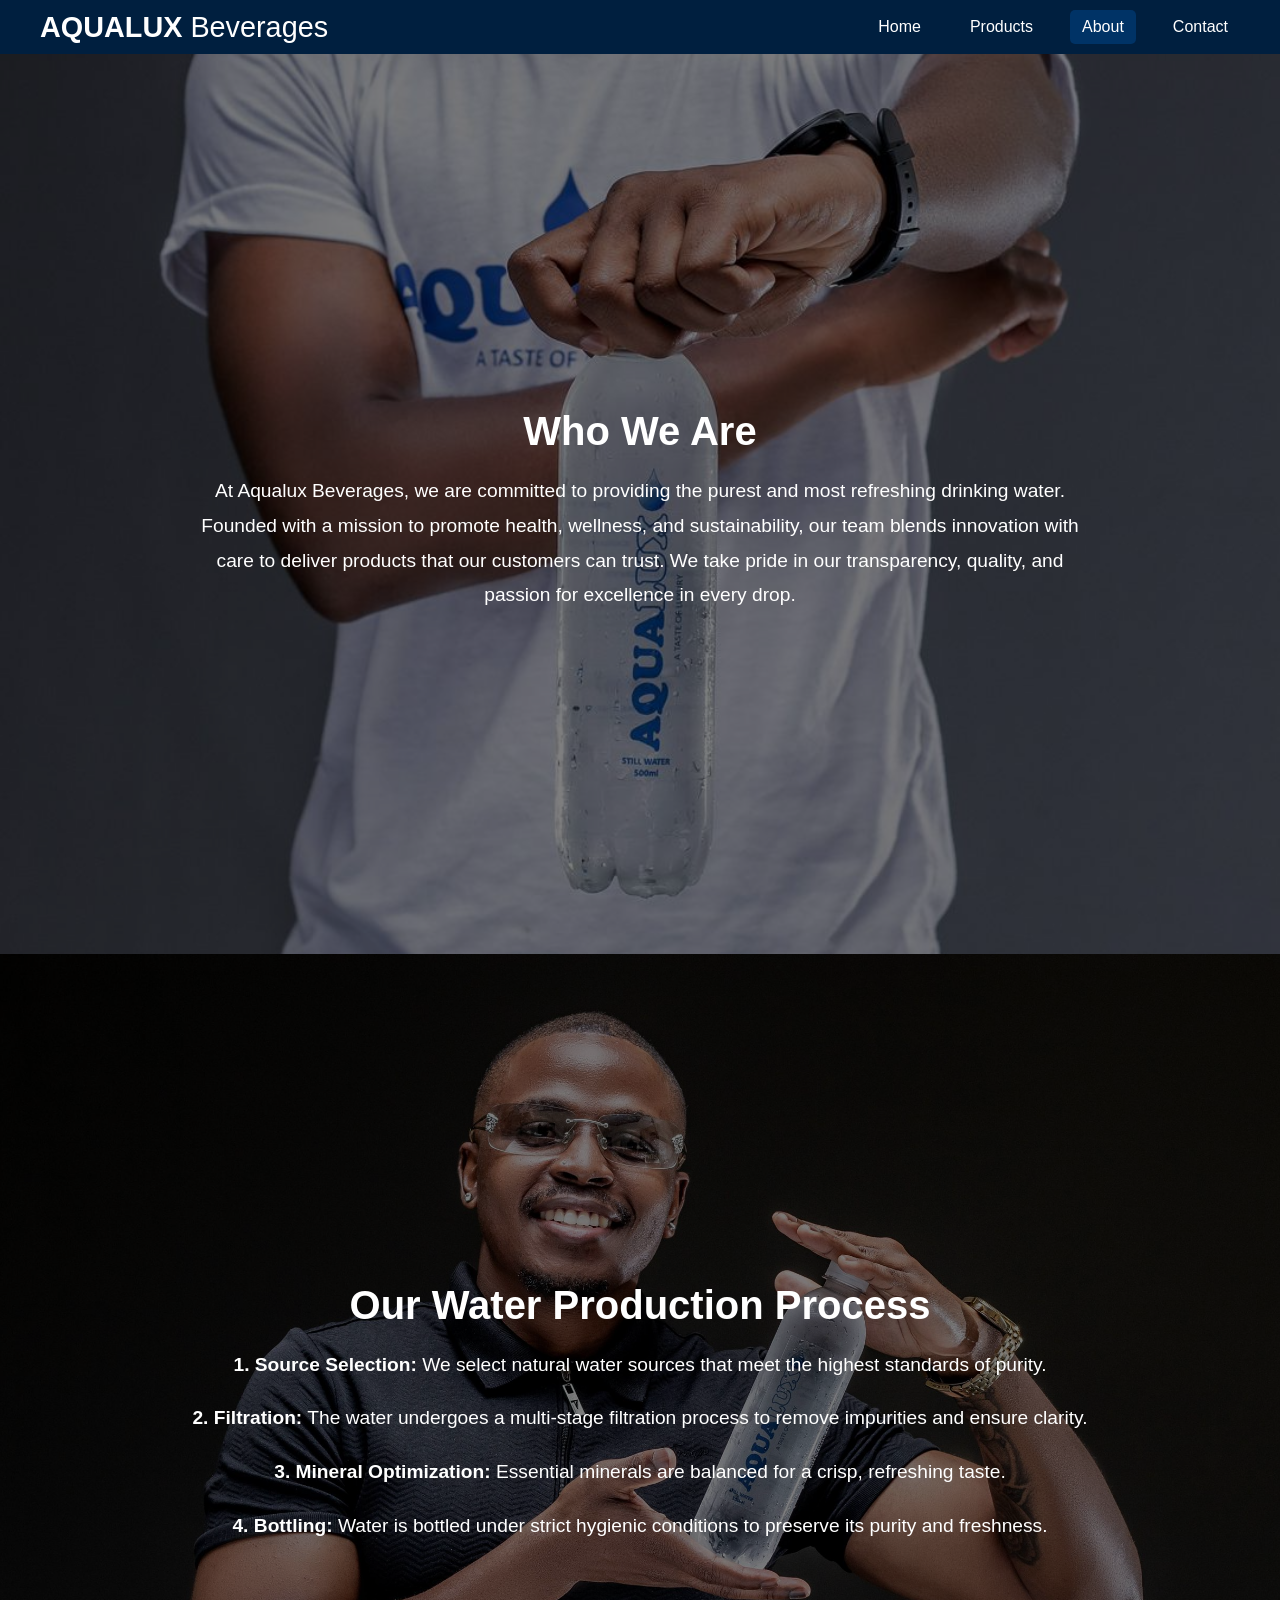
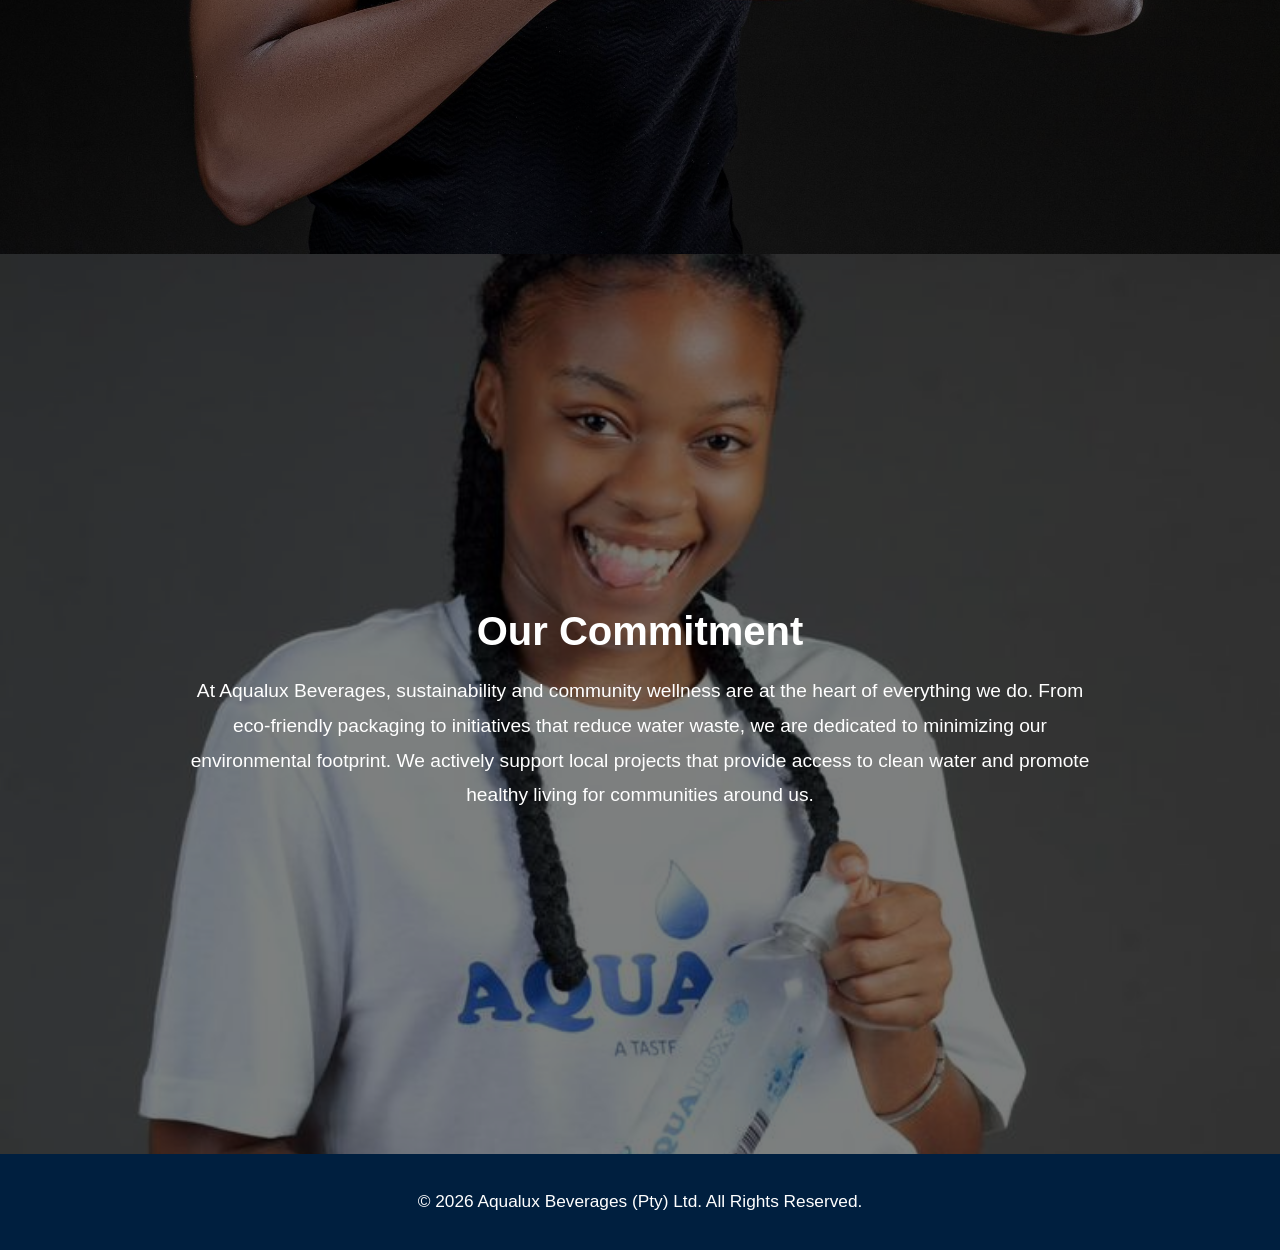
==== contact.html @ b597dbc1 "Initial AQUALUXBEV upload" ====
<!DOCTYPE html>
<html lang="en">
<head>
    <meta charset="UTF-8">
    <meta name="viewport" content="width=device-width, initial-scale=1.0">
    <title>About Us - Aqualux Beverages</title>
    <style>
        /* Reset and general styles */
        body {
            font-family: 'Arial', sans-serif;
            margin: 0;
            padding: 0;
            color: white;
            background-color: #000; /* fallback if images fail */
        }

        /* Navbar */
        header {
            background: #001f3f;
        }
        .navbar {
            display: flex;
            align-items: center;
            justify-content: space-between;
            max-width: 1200px;
            margin: 0 auto;
            padding: 10px 20px; /* smaller height */
        }
        .logo {
            font-size: 1.8em;
            font-weight: bold;
        }
        .logo span {
            font-weight: normal;
        }
        .nav-links {
            display: flex;
            gap: 25px;
        }
        .nav-links a {
            color: white;
            text-decoration: none;
            font-size: 1em;
            padding: 8px 12px;
            transition: background 0.3s;
        }
        .nav-links a:hover,
        .nav-links a.active {
            background: #003366;
            border-radius: 5px;
        }

        /* Section Styles */
        section {
            position: relative;
            display: flex;
            justify-content: center;
            align-items: center;
            text-align: center;
            min-height: 100vh;
            background-size: cover;
            background-position: center;
            background-repeat: no-repeat;
        }
        section::before {
            content: "";
            position: absolute;
            top: 0; left: 0;
            width: 100%;
            height: 100%;
            background: rgba(0,0,0,0.5);
            z-index: 1;
        }
        .content {
            position: relative;
            z-index: 2;
            max-width: 900px;
            padding: 20px;
        }
        h2 {
            font-size: 2.5em;
            margin-bottom: 20px;
        }
        p {
            font-size: 1.2em;
            line-height: 1.8;
        }
        .process-step {
            margin-bottom: 15px;
        }

        /* Section Background Images */
        #who-we-are { background-image: url('images/water-bottle.jpeg'); }
        #production-process { background-image: url('images/terry.jpeg'); }
        #commitment { background-image: url('images/cheluu.jpeg'); }

        /* Footer */
        footer {
            background: #001f3f;
            text-align: center;
            padding: 15px 0;
            font-size: 0.9em;
        }

        /* Responsive adjustments */
        @media (max-width: 768px) {
            .navbar {
                flex-direction: column;
                align-items: flex-start;
            }
            .nav-links {
                flex-direction: column;
                gap: 10px;
                margin-top: 10px;
            }
            h2 { font-size: 2em; }
            p { font-size: 1em; }
        }
    </style>
</head>
<body>
    <header>
        <nav class="navbar">
            <div class="logo">AQUALUX <span>Beverages</span></div>
            <div class="nav-links">
                <a href="index.html">Home</a>
                <a href="product.html">Products</a>
                <a href="about.html" class="active">About</a>
                <a href="contact.html">Contact</a>
            </div>
        </nav>
    </header>

    <!-- Who We Are Section -->
    <section id="who-we-are">
        <div class="content">
            <h2>Who We Are</h2>
            <p>
                At Aqualux Beverages, we are committed to providing the purest and most refreshing drinking water. 
                Founded with a mission to promote health, wellness, and sustainability, our team blends innovation 
                with care to deliver products that our customers can trust. We take pride in our transparency, quality, 
                and passion for excellence in every drop.
            </p>
        </div>
    </section>

    <!-- Water Production Process Section -->
    <section id="production-process">
        <div class="content">
            <h2>Our Water Production Process</h2>
            <p class="process-step"><strong>1. Source Selection:</strong> We select natural water sources that meet the highest standards of purity.</p>
            <p class="process-step"><strong>2. Filtration:</strong> The water undergoes a multi-stage filtration process to remove impurities and ensure clarity.</p>
            <p class="process-step"><strong>3. Mineral Optimization:</strong> Essential minerals are balanced for a crisp, refreshing taste.</p>
            <p class="process-step"><strong>4. Bottling:</strong> Water is bottled under strict hygienic conditions to preserve its purity and freshness.</p>
        </div>
    </section>

    <!-- Our Commitment Section -->
    <section id="commitment">
        <div class="content">
            <h2>Our Commitment</h2>
            <p>
                At Aqualux Beverages, sustainability and community wellness are at the heart of everything we do. 
                From eco-friendly packaging to initiatives that reduce water waste, we are dedicated to minimizing 
                our environmental footprint. We actively support local projects that provide access to clean water 
                and promote healthy living for communities around us.
            </p>
        </div>
    </section>

    <footer>
        <p>&copy; 2026 Aqualux Beverages (Pty) Ltd. All Rights Reserved.</p>
    </footer>
</body>
</html>
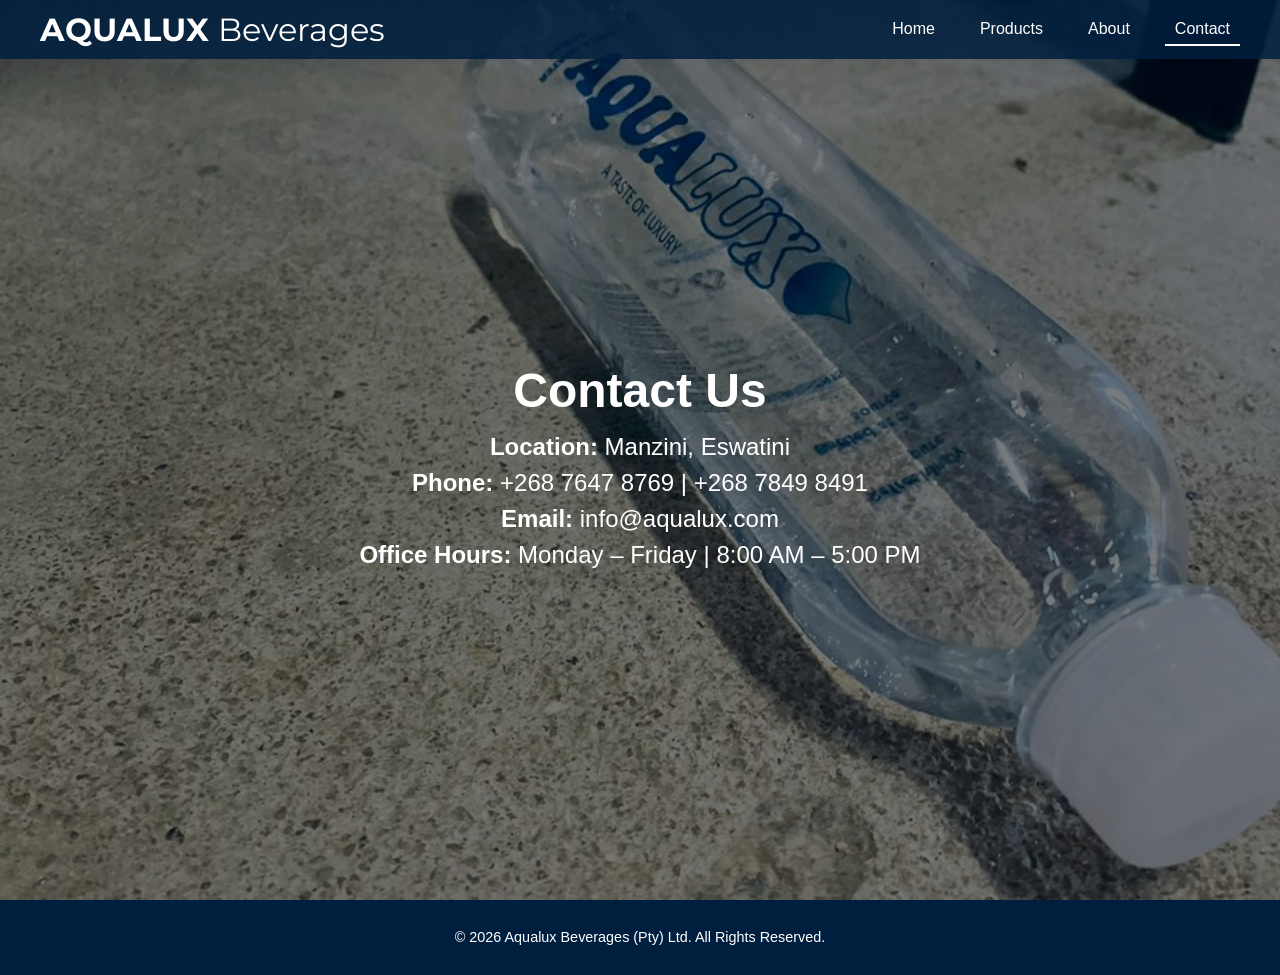
==== commit 83cbc800: "Merge GitHub repo with local Aqualuxbev files" ====
--- a/contact.html
+++ b/contact.html
@@ -2,33 +2,40 @@
 <html lang="en">
 <head>
     <meta charset="UTF-8">
+    <title>Contact Us | Aqualux Beverages</title>
     <meta name="viewport" content="width=device-width, initial-scale=1.0">
-    <title>About Us - Aqualux Beverages</title>
+
+    <!-- Google Font for Logo -->
+    <link href="https://fonts.googleapis.com/css2?family=Montserrat:wght@700&display=swap" rel="stylesheet">
+
     <style>
-        /* Reset and general styles */
+        /* General Body Styles */
         body {
-            font-family: 'Arial', sans-serif;
             margin: 0;
             padding: 0;
+            font-family: 'Arial', sans-serif;
             color: white;
-            background-color: #000; /* fallback if images fail */
         }
 
         /* Navbar */
         header {
-            background: #001f3f;
+            background: rgba(0,31,63,0.85); /* semi-transparent nav over background */
+            position: fixed;
+            width: 100%;
+            z-index: 10;
         }
         .navbar {
             display: flex;
+            justify-content: space-between;
             align-items: center;
-            justify-content: space-between;
             max-width: 1200px;
             margin: 0 auto;
-            padding: 10px 20px; /* smaller height */
+            padding: 10px 20px;
         }
         .logo {
-            font-size: 1.8em;
-            font-weight: bold;
+            font-family: 'Montserrat', sans-serif;
+            font-size: 2em;
+            font-weight: 700;
         }
         .logo span {
             font-weight: normal;
@@ -41,58 +48,50 @@
             color: white;
             text-decoration: none;
             font-size: 1em;
-            padding: 8px 12px;
-            transition: background 0.3s;
+            padding: 6px 10px;
         }
-        .nav-links a:hover,
         .nav-links a.active {
-            background: #003366;
-            border-radius: 5px;
+            border-bottom: 2px solid #fff;
         }
 
-        /* Section Styles */
-        section {
+        /* Hero Section with Full-Screen Background */
+        .contact-hero {
             position: relative;
+            height: 100vh;
+            width: 100%;
+            background-image: url('images/down.jpeg');
+            background-size: cover; /* fills screen, preserves aspect ratio */
+            background-position: center center;
+            background-repeat: no-repeat;
             display: flex;
             justify-content: center;
             align-items: center;
-            text-align: center;
-            min-height: 100vh;
-            background-size: cover;
-            background-position: center;
-            background-repeat: no-repeat;
         }
-        section::before {
+        .contact-hero::before {
             content: "";
             position: absolute;
-            top: 0; left: 0;
+            top:0; left:0;
             width: 100%;
             height: 100%;
-            background: rgba(0,0,0,0.5);
+            background: rgba(0,0,0,0.5); /* overlay for readability */
+        }
+
+        /* Contact Details Overlay */
+        .contact-details-overlay {
+            position: relative;
+            text-align: center;
+            max-width: 700px;
+            padding: 20px;
             z-index: 1;
         }
-        .content {
-            position: relative;
-            z-index: 2;
-            max-width: 900px;
-            padding: 20px;
-        }
-        h2 {
-            font-size: 2.5em;
-            margin-bottom: 20px;
-        }
-        p {
-            font-size: 1.2em;
-            line-height: 1.8;
-        }
-        .process-step {
+        .contact-details-overlay h1 {
+            font-size: 3em;
             margin-bottom: 15px;
         }
-
-        /* Section Background Images */
-        #who-we-are { background-image: url('images/water-bottle.jpeg'); }
-        #production-process { background-image: url('images/terry.jpeg'); }
-        #commitment { background-image: url('images/cheluu.jpeg'); }
+        .contact-details-overlay p {
+            font-size: 1.5em;
+            margin: 8px 0;
+        }
 
         /* Footer */
         footer {
@@ -102,74 +101,43 @@
             font-size: 0.9em;
         }
 
-        /* Responsive adjustments */
+        /* Responsive */
         @media (max-width: 768px) {
-            .navbar {
-                flex-direction: column;
-                align-items: flex-start;
-            }
-            .nav-links {
-                flex-direction: column;
-                gap: 10px;
-                margin-top: 10px;
-            }
-            h2 { font-size: 2em; }
-            p { font-size: 1em; }
+            .contact-details-overlay h1 { font-size: 2em; }
+            .contact-details-overlay p { font-size: 1.2em; }
+            .nav-links { gap: 15px; }
+            .logo { font-size: 1.5em; }
         }
     </style>
 </head>
 <body>
-    <header>
-        <nav class="navbar">
-            <div class="logo">AQUALUX <span>Beverages</span></div>
-            <div class="nav-links">
-                <a href="index.html">Home</a>
-                <a href="product.html">Products</a>
-                <a href="about.html" class="active">About</a>
-                <a href="contact.html">Contact</a>
-            </div>
-        </nav>
-    </header>
 
-    <!-- Who We Are Section -->
-    <section id="who-we-are">
-        <div class="content">
-            <h2>Who We Are</h2>
-            <p>
-                At Aqualux Beverages, we are committed to providing the purest and most refreshing drinking water. 
-                Founded with a mission to promote health, wellness, and sustainability, our team blends innovation 
-                with care to deliver products that our customers can trust. We take pride in our transparency, quality, 
-                and passion for excellence in every drop.
-            </p>
+<header>
+    <nav class="navbar">
+        <div class="logo">AQUALUX <span>Beverages</span></div>
+        <div class="nav-links">
+            <a href="index.html">Home</a>
+            <a href="product.html">Products</a>
+            <a href="about.html">About</a>
+            <a href="contact.html" class="active">Contact</a>
         </div>
-    </section>
+    </nav>
+</header>
 
-    <!-- Water Production Process Section -->
-    <section id="production-process">
-        <div class="content">
-            <h2>Our Water Production Process</h2>
-            <p class="process-step"><strong>1. Source Selection:</strong> We select natural water sources that meet the highest standards of purity.</p>
-            <p class="process-step"><strong>2. Filtration:</strong> The water undergoes a multi-stage filtration process to remove impurities and ensure clarity.</p>
-            <p class="process-step"><strong>3. Mineral Optimization:</strong> Essential minerals are balanced for a crisp, refreshing taste.</p>
-            <p class="process-step"><strong>4. Bottling:</strong> Water is bottled under strict hygienic conditions to preserve its purity and freshness.</p>
-        </div>
-    </section>
+<!-- Hero Section with Full-Screen Background and Contact Details -->
+<section class="contact-hero">
+    <div class="contact-details-overlay">
+        <h1>Contact Us</h1>
+        <p><strong>Location:</strong> Manzini, Eswatini</p>
+        <p><strong>Phone:</strong> +268 7647 8769 | +268 7849 8491</p>
+        <p><strong>Email:</strong> info@aqualux.com</p>
+        <p><strong>Office Hours:</strong> Monday – Friday | 8:00 AM – 5:00 PM</p>
+    </div>
+</section>
 
-    <!-- Our Commitment Section -->
-    <section id="commitment">
-        <div class="content">
-            <h2>Our Commitment</h2>
-            <p>
-                At Aqualux Beverages, sustainability and community wellness are at the heart of everything we do. 
-                From eco-friendly packaging to initiatives that reduce water waste, we are dedicated to minimizing 
-                our environmental footprint. We actively support local projects that provide access to clean water 
-                and promote healthy living for communities around us.
-            </p>
-        </div>
-    </section>
+<footer>
+    <p>&copy; 2026 Aqualux Beverages (Pty) Ltd. All Rights Reserved.</p>
+</footer>
 
-    <footer>
-        <p>&copy; 2026 Aqualux Beverages (Pty) Ltd. All Rights Reserved.</p>
-    </footer>
 </body>
 </html>
